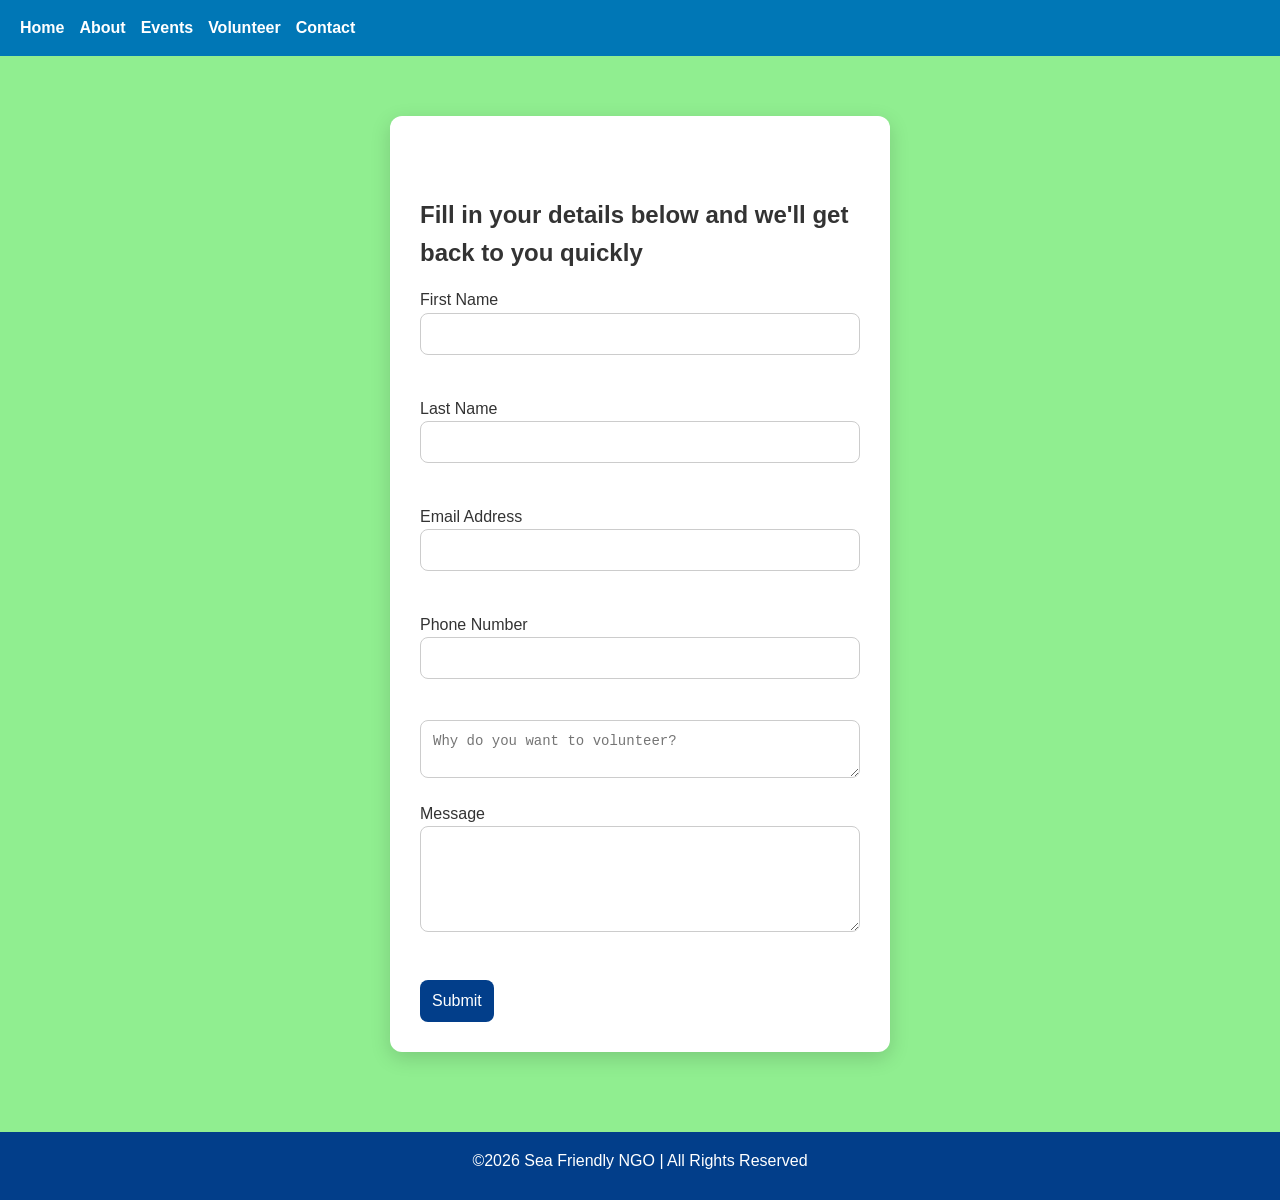
==== enquiry.html @ 08bc2b5e "first commit" ====
<!DOCTYPE html>
<html lang="en">
<head>
    <meta charset="UTF-8">
<meta name="viewport" content="width=device-width, initial-scale=1.0">
<meta name="description" content="Sea Friendly is dedicated to beach clean-ups and protecting marine life.">
<meta name="keywords" content="beach clean-up, ocean conservation, recycling, environment">
<meta name="author" content="Your Name">

<title>Sea Friendly - Home</title>
    <meta charset="UTF-8">
    <meta name="viewport" content="width=device-width, initial-scale=1.0">
    <title>Volunteer - Sea Friendly</title>
    <link rel="stylesheet" href="css/style.css">
</head>
<body>

<header>
    <nav>
        <a href="index.html">Home</a>
        <a href="about.html">About</a>
        <a href="services.html">Events</a>
        <a href="enquiry.html">Volunteer</a>
        <a href="contact.html">Contact</a>
    </nav>
</header>

<main>

    <div class="enquiry-card">
        <h3>Volunteer Application</h3>

        <form>
<h2>Fill in your details below and we'll get back to you quickly</h2>
            <label for="firstname">First Name</label><br>
            <input type="text" id="firstname" name="firstname" required>
            <br><br>

            <label for="lastname">Last Name</label><br>
            <input type="text" id="lastname" name="lastname" required>
            <br><br>

            <label for="email">Email Address</label><br>
            <input type="email" id="email" name="email" required>
            <br><br>

            <label for="phone">Phone Number</label><br>
            <input type="tel" id="phone" name="phone" required>
            <br><br>
            <textarea placeholder="Why do you want to volunteer?"></textarea>
            <label for="message">Message</label><br>
            <textarea id="message" name="message" rows="5" required></textarea>
            <br><br>

            <button type="submit">Submit</button>

        <form onsubmit="return validateForm()"></form>
    </div>

</main>

<footer>
    <p>&copy;2026 Sea Friendly NGO | All Rights Reserved</p>
</footer>
<script src="js/script.js"></script>
</body>
</html>
---- css/style.css ----
/* =========================
   1. RESET & BASE STYLES
========================= */

/* Remove default browser spacing */
* {
    margin: 0;
    padding: 0;
    box-sizing: border-box;
}

/* Base body styling */
body {
    font-family: Arial, sans-serif;
    font-size: 16px;
    line-height: 1.6;
    background-color: lightgreen;
    color: #333;
}
/* =========================
   2. HEADER & NAVIGATION
========================= */
header {
    background-color: #0077b6; 
    color: white;
    padding: 15px 20px;
    display: flex;
    justify-content: space-between;
    align-items: center;
}
/* Navigation menu */
nav {
    display: flex;
    gap: 15px;
}
nav a {
    background-color: #0077b6;
    color: white;
    text-decoration: none;
    font-weight: bold;
}
/* Hover effect */
nav a:hover {
    color: #ffd60a;
}
/* =========================
   3. MAIN CONTENT
========================= */
main {
    padding: 20px;
}
/* Headings */
h1, h2, h3 {
    margin-bottom: 15px;
}

/* Paragraphs */
p {
    margin-bottom: 10px;
}
/* =========================
   4. IMAGES
========================= */
img {
    max-width: 100%;
    height: auto;
    display: block;
    margin: 20px auto;
    border-radius: 10px;
}
/* =========================
   5. BUTTONS
========================= */

button {
    background-color: #0096c7;
    color: white;
    border: none;
    padding: 10px 15px;
    cursor: pointer;
    border-radius: 5px;
}

button:hover {
    background-color: #023e8a;
}

/* =========================
   6. FORMS
========================= */

form {
    max-width: 500px;
    margin: auto;
}

input, textarea {
    width: 100%;
    padding: 10px;
    margin-bottom: 10px;
    border: 1px solid #ccc;
    border-radius: 5px;
}

/* =========================
   7. LISTS
========================= */

ul {
    margin-left: 20px;
}

/* =========================
   8. FOOTER
========================= */

footer {
    background-color: #023e8a;
    color: white;
    text-align: center;
    padding: 10px;
    margin-top: 20px;
}

/* =========================
   9. LAYOUT SECTIONS (CARDS)
========================= */

.card {
    background: rgb(255, 255, 255);
    padding: 15px;
    margin: 10px 0;
    border-radius: 10px;
    box-shadow: 0 2px 5px rgba(0,0,0,0.1);
}

/* =========================
   10. RESPONSIVE DESIGN
========================= */

@media (max-width: 768px) {
    header {
        flex-direction: column;
        text-align: center;
    }

    nav {
        flex-direction: column;
        gap: 10px;
    }

    main {
        padding: 10px;
    }
}
/* Page layout */
html,
body {
  height: 100%;
  margin: 0;
}

body {
  display: flex;
  flex-direction: column;
  min-height: 100vh;
}

/* Main content grows to push footer down */
main {
  flex: 1;
}

/* Sticky footer */
footer {
  background: #023e8a;
  color: white;
  text-align: center;
  padding: 16px;
}
/* =========================
   SERVICES SECTION
========================= */

.services-section {
    background-color: lightgreen; /* Green background */
    padding: 60px 20px;
    font-family: 'Arial', sans-serif;
    color: white; /* Text color white for contrast */
}

.services-section h2 {
    text-align: center;
    color: #023e8a;
    font-size: 32px;
    margin-bottom: 40px;
}

/* =========================
   SERVICE CARDS GRID
========================= */

.services-container {
    display: grid;
    grid-template-columns: repeat(auto-fit, minmax(280px, 1fr));
    gap: 30px;
    max-width: 1200px;
    margin: 0 auto;
}

/* =========================
   INDIVIDUAL SERVICE CARD
========================= */

.service-card {
    background-color: #ffffff; /* Card white */
    border-radius: 12px;
    box-shadow: 0 4px 15px rgba(0,0,0,0.1);
    overflow: hidden;
    transition: transform 0.3s ease, box-shadow 0.3s ease;
    display: flex;
    flex-direction: column;
    color: #333; /* Card text color */
}

.service-card:hover {
    transform: translateY(-5px);
    box-shadow: 0 8px 20px rgba(0,0,0,0.2);
}

/* =========================
   IMAGE STYLING
========================= */

.service-card img {
    width: 100%;
    height: 180px;
    object-fit: cover;
    border-bottom: 1px solid #ddd;
}

/* =========================
   CONTENT AREA
========================= */

.service-card .service-content {
    padding: 20px;
    flex: 1;
    display: flex;
    flex-direction: column;
}

.service-card h3 {
    color: #023e8a; 
    font-size: 22px;
    margin-bottom: 12px;
}

.service-card p {
    color: #555;
    font-size: 15px;
    line-height: 1.6;
    margin-bottom: 12px;
}

/* =========================
   LIST STYLING
========================= */

.service-card ul {
    list-style-type: disc;
    padding-left: 20px;
    margin: 10px 0 0 0;
}

.service-card ul li {
    margin-bottom: 6px;
    color: #555;
    font-size: 14px;
}

/* =========================
   BUTTON (OPTIONAL)
========================= */

.service-card .service-btn {
    margin-top: auto;
    text-align: center;
}

.service-card .service-btn a {
    display: inline-block;
    text-decoration: none;
    background-color: #023e8a;
    color: #fff;
    padding: 10px 20px;
    border-radius: 6px;
    transition: background-color 0.3s ease;
}

.service-card .service-btn a:hover {
    background-color: #023e8a;
}

/* =========================
   ENQUIRY FORM CARD
========================= */

.enquiry-card {
    background-color: #ffffff;
    padding: 30px;
    max-width: 500px;
    margin: 40px auto;
    border-radius: 12px;
    box-shadow: 0 6px 20px rgba(0,0,0,0.15);
    display: flex;
    flex-direction: column;
}

.enquiry-card h3 {
    margin-bottom: 20px;
    color: white;
    text-align: center;
}

.enquiry-card input,
.enquiry-card textarea {
    width: 100%;
    padding: 12px;
    margin-bottom: 15px;
    border: 1px solid #ccc;
    border-radius: 8px;
    font-size: 14px;
}

.enquiry-card button {
    padding: 12px;
    border: none;
    border-radius: 8px;
    background-color: #023e8a;
    color: #fff;
    font-size: 16px;
    cursor: pointer;
    transition: background-color 0.3s ease;
}

.enquiry-card button:hover {
    background-color: #023e8a;
}
/* =========================
   HOME PAGE CARD
========================= */

.home-card {
    background-color: #ffffff;
    max-width: 800px;
    margin: 40px auto;
    padding: 30px;
    border-radius: 15px;
    box-shadow: 0 6px 20px rgba(0,0,0,0.15);
    text-align: center;
}

.home-card h1 {
    color: #0077b6;
    margin-bottom: 15px;
    font-size: 36px;
}

.home-card h2 {
    color: #28a745;
    margin-bottom: 15px;
    font-size: 28px;
}

.home-card p {
    color: #555;
    font-size: 16px;
    margin-bottom: 15px;
    line-height: 1.6;
}

.home-card strong {
    color: #d00000;
}

.home-card img {
    width: 100%;
    max-height: 400px;
    object-fit: cover;
    border-radius: 12px;
    margin-top: 20px;
}
main {
    animation: fadeIn 2s;
}

@keyframes fadeIn {
    from {
        opacity: 0;
    }

    to {
        opacity: 1;
    }
}
button:hover{
    background-color:#005f73;
    transform:scale(1.05);
}

nav a:hover{
    color:yellow;
}
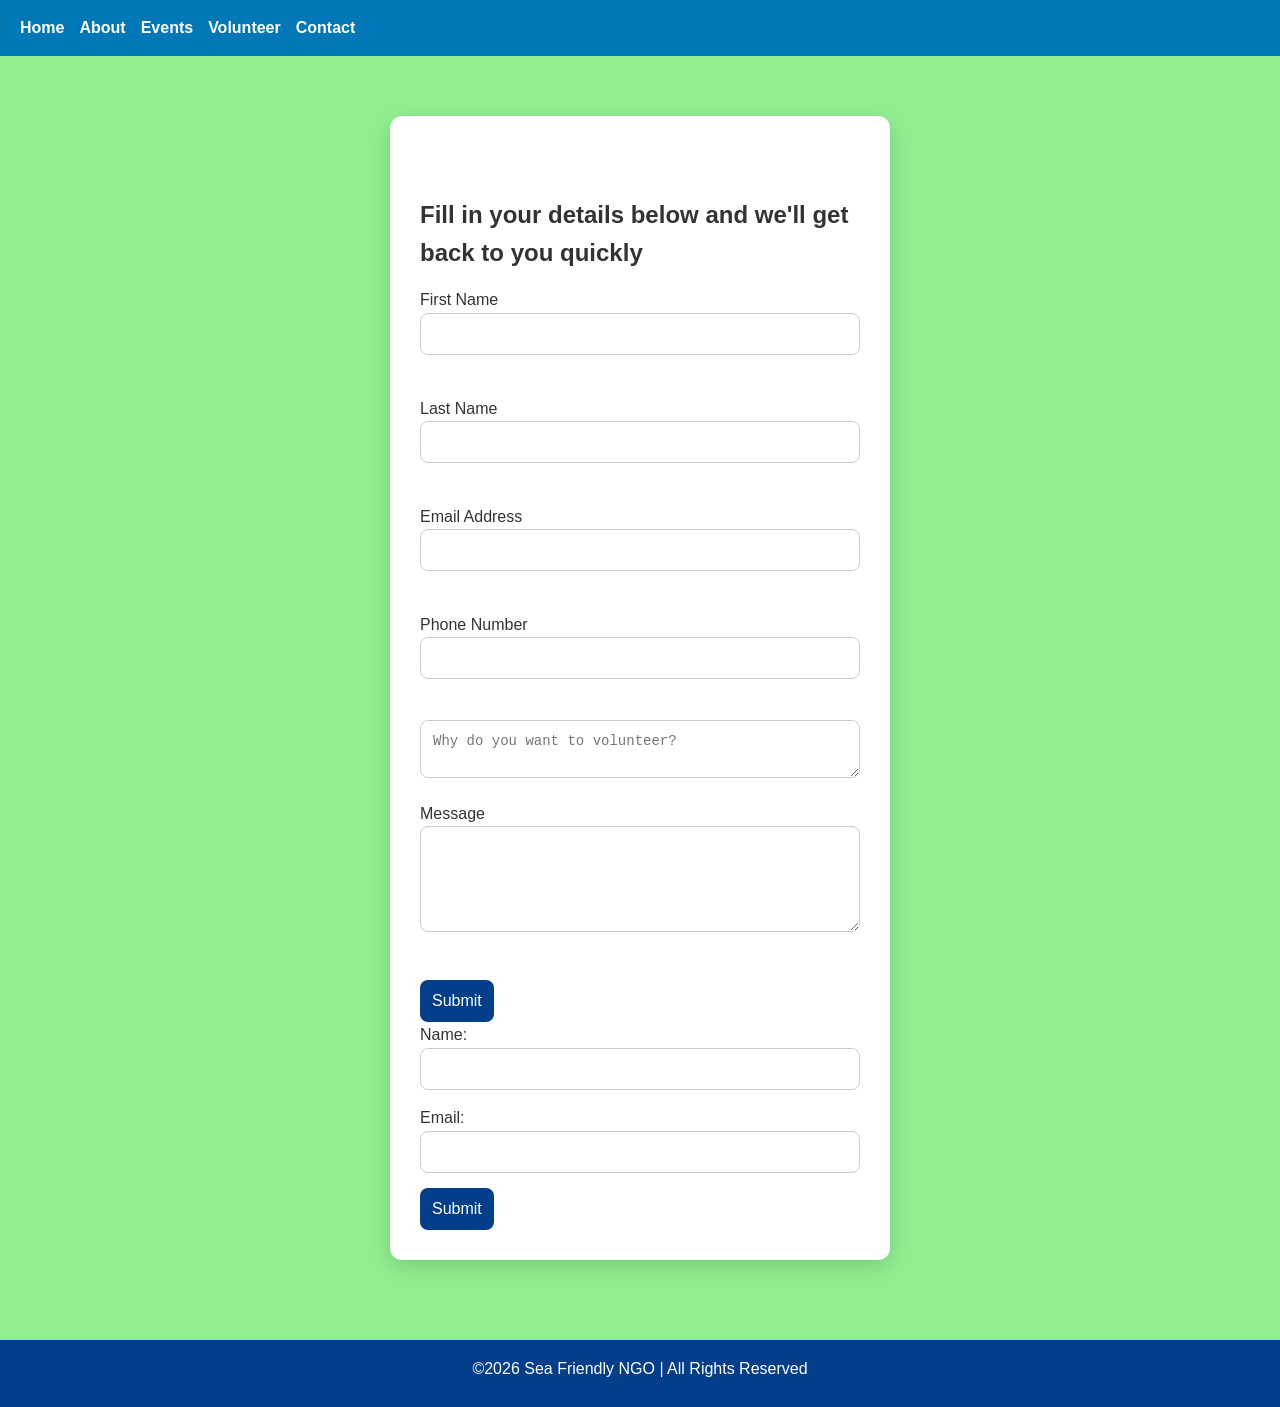
==== commit c26b5db4: "Completed Part 3" ====
--- a/enquiry.html
+++ b/enquiry.html
@@ -55,6 +55,17 @@
             <button type="submit">Submit</button>
 
         <form onsubmit="return validateForm()"></form>
+        <form onsubmit="return validateForm()">
+
+    <label>Name:</label>
+    <input type="text" id="name">
+
+    <label>Email:</label>
+    <input type="email" id="email">
+
+    <button type="submit">Submit</button>
+
+</form>
     </div>
 
 </main>
--- a/css/style.css
+++ b/css/style.css
@@ -411,4 +411,17 @@
 
 nav a:hover{
     color:yellow;
+}
+h1{
+    animation: fadeIn 2s;
+}
+
+@keyframes fadeIn{
+    from{
+        opacity:0;
+    }
+
+    to{
+        opacity:1;
+    }
 }
